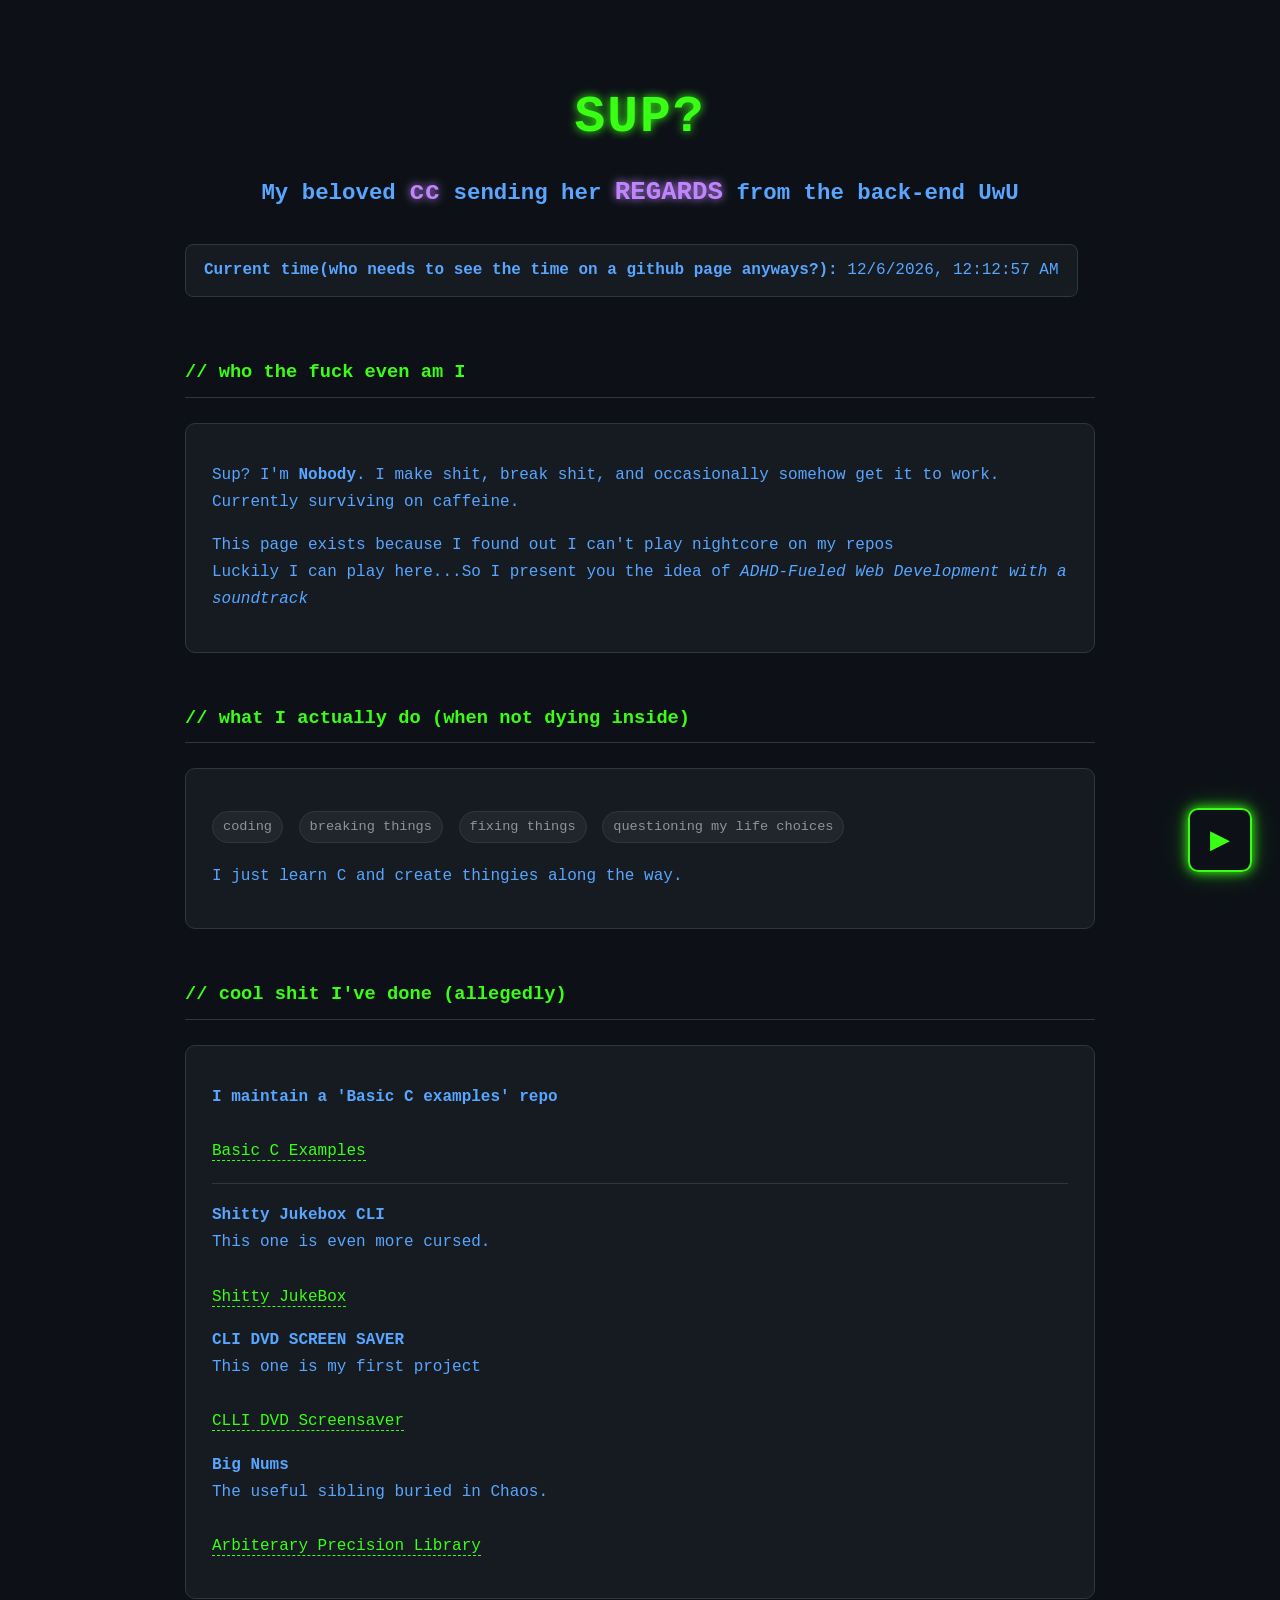
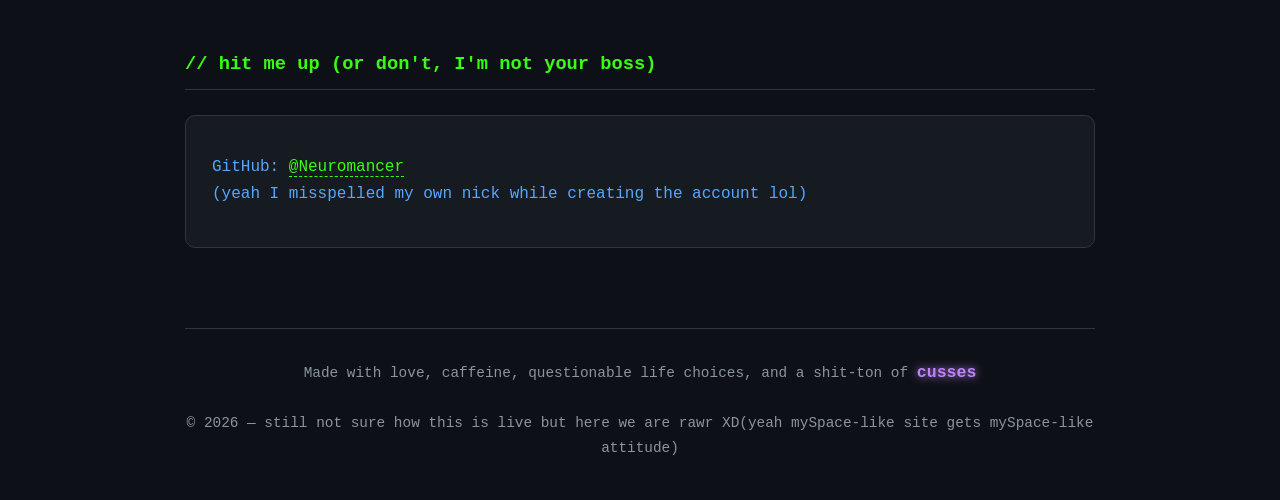
==== index.html @ 08f29bf4 "Mwa" ====
<!DOCTYPE html>
<html lang="en">
<head>
    <meta charset="UTF-8">
    <meta name="viewport" content="width=device-width, initial-scale=1.0">
    <title>Neuro's Digital Dumpster Fire</title>
    <link rel="stylesheet" href="style.css">
    <link rel="icon" href="src/icon.ico">
</head>
<body>

    <h1 class="glow">SUP?</h1>
    <h2>
        My beloved <span class="sheLovesPurple">cc</span> sending her 
        <span class="sheLovesPurple">REGARDS</span> from the back-end UwU
    </h2>

    <div class="time-box">
        <strong>Current time(who needs to see the time on a github page anyways?):</strong> 
        <span id="server-time">Dunno lulz.</span>
    </div>


    <h3>// who the fuck even am I</h3>
    <div class="card">
        <p>
            Sup? I'm <strong>Nobody</strong>. I make shit, break shit, 
            and occasionally somehow get it to work. Currently surviving on 
            caffeine.
        </p>
        <p>
            This page exists because I found out I can't play nightcore on my repos<br> 
            Luckily I can play here...So I present you the idea of <i class="glow">ADHD-Fueled Web Development with a soundtrack</i>
        </p>
    </div>


    <h3>// what I actually do (when not dying inside)</h3>
    <div class="card">
        <p>
            <span class="tag">coding</span>
            <span class="tag">breaking things</span>
            <span class="tag">fixing things</span>
            <span class="tag">questioning my life choices</span>
        </p>
        <p>
                I just learn C and create thingies along the way.
        </p>
    </div>


    <h3>// cool shit I've done (allegedly)</h3>
    <div class="card">
        <p>
            <strong>I maintain a 'Basic C examples' repo  </strong><br>

            <br>
            <a href="src/basicCRepo.html">Basic C Examples</a>
        </p>
        <hr style="border: none; border-top: 1px solid #30363d; margin: 18px 0;">
        <p>
            <strong>Shitty Jukebox CLI</strong><br>
            This one is even more cursed.<br><br>
            <a href="src/shittyJukebox.html">Shitty JukeBox</a>
        </p>
        
        <p>
            <strong>CLI DVD SCREEN SAVER</strong><br>
            This one is my first project<br><br>
            <a href="src/screensaver.html">CLLI DVD Screensaver</a>
        </p>

        <p>
            <strong>Big Nums</strong><br>
            The useful sibling buried in Chaos.<br><br>
            <a href="src/bigNums.html">Arbiterary Precision Library</a>
        </p>
    </div>


    <h3>// hit me up (or don't, I'm not your boss)</h3>
    <div class="card">
        <p>
            GitHub: <a href="https://github.com/neurmancer">@Neuromancer</a><br>
            (yeah I misspelled my own nick while creating the account lol)
        </p>
    </div>

    <div class="footer">
        Made with love, caffeine, questionable life choices, 
        and a shit-ton of <span class="sheLovesPurple">cusses</span><br>
        <br>
        © 2026 — still not sure how this is live but here we are rawr XD(yeah mySpace-like site gets mySpace-like attitude)
    </div>

    <script>
        function updateTime() {
            const now = new Date();
            document.getElementById('server-time').textContent = now.toLocaleString();
        }
        updateTime();
        setInterval(updateTime, 1000);
    </script>


<button class="music-btn" id="musicBtn" title="Play / Pause">▶</button>

<div id="yt-player" style="display:none;"></div>

<script>
    const btn = document.getElementById('musicBtn');
    let player = null;
    let isPlaying = false;

    const VIDEO_ID = "8QG7CEuUqMc";

    btn.addEventListener('click', () => {
        if (!player) {
            const iframe = document.createElement('iframe');
            iframe.width = "0";
            iframe.height = "0";
            iframe.src = `https://www.youtube.com/embed/${VIDEO_ID}?autoplay=1&controls=0&showinfo=0&rel=0&modestbranding=1&loop=1&playlist=${VIDEO_ID}&enablejsapi=1`;
            iframe.allow = "autoplay; encrypted-media";
            iframe.style.display = "none";
            document.getElementById('yt-player').appendChild(iframe);
            player = iframe;
            isPlaying = true;
            btn.textContent = "❚❚";
            btn.classList.add('playing');
        } else {
            if (isPlaying) {
                player.src = player.src.replace('autoplay=1', 'autoplay=0');
                btn.textContent = "▶";
                btn.classList.remove('playing');
                isPlaying = false;
            } else {
                player.src = player.src.replace('autoplay=0', 'autoplay=1');
                btn.textContent = "❚❚";
                btn.classList.add('playing');
                isPlaying = true;
            }
        }
    });
</script>

</body>
</html>
---- style.css ----
/*  Sup?...Now on the web...yeah...you can't escape from me*/

* {
    box-sizing: border-box;
}

body { 
    font-family: 'Courier New', Courier, monospace; 
    background: #0d1117; 
    color: #58a6ff; 
    padding: 40px 20px; 
    line-height: 1.7; 
    max-width: 950px;
    margin: 0 auto;
    min-height: 100vh;
}

h1 { 
    color: #39ff14; 
    text-shadow: 0 0 10px #39ff14; 
    font-size: 3.2em;
    text-align: center;
    margin-bottom: 10px;
    letter-spacing: 2px;
}

h2 { 
    color: #58a6ff; 
    text-align: center;
    font-size: 1.4em;
    margin-top: 0;
}

h3 {
    color: #39ff14;
    border-bottom: 1px solid #30363d;
    padding-bottom: 8px;
    margin-top: 50px;
}

h4 {
    color: #c084fc;
    margin-top: 28px;
    margin-bottom: 10px;
    font-size: 1.1em;
}

p {
    margin: 16px 0;
}

a {
    color: #39ff14;
    text-decoration: none;
    border-bottom: 1px dashed #39ff14;
    transition: all 0.2s;
}

a:hover {
    color: #fff;
    text-shadow: 0 0 8px #39ff14;
    border-bottom: 1px solid #39ff14;
}

.sheLovesPurple { 
    color: #c084fc; 
    font-weight: bold; 
    font-size: 1.15em;
    text-shadow: 0 0 8px #c084fc;
}

.glow {
    animation: glow 2s ease-in-out infinite alternate;
}

@keyframes glow {
    from { text-shadow: 0 0 10px #39ff14; }
    to { text-shadow: 0 0 20px #39ff14, 0 0 30px #39ff14; }
}

.card {
    background: #161b22;
    border: 1px solid #30363d;
    border-radius: 10px;
    padding: 22px 26px;
    margin: 25px 0;
}

.card:hover {
    border-color: #39ff14;
    box-shadow: 0 0 15px rgba(57, 255, 20, 0.15);
}

.tag {
    display: inline-block;
    background: #21262d;
    color: #8b949e;
    padding: 3px 10px;
    border-radius: 20px;
    font-size: 0.85em;
    margin: 4px 6px 4px 0;
    border: 1px solid #30363d;
}

.tag.hot {
    color: #ff7b72;
    border-color: #ff7b72;
    background: #2d1b1b;
}

.tag.purple {
    color: #c084fc;
    border-color: #c084fc;
    background: #1f1a2e;
}

.footer {
    margin-top: 80px;
    text-align: center;
    font-size: 0.9em;
    color: #8b949e;
    border-top: 1px solid #30363d;
    padding-top: 30px;
}

.time-box {
    background: #161b22;
    border: 1px solid #30363d;
    padding: 12px 18px;
    border-radius: 8px;
    display: inline-block;
    margin: 10px 0;
}

.back-link {
    display: inline-block;
    margin-bottom: 25px;
    font-size: 0.95em;
}

.warning-box {
    background: #2d1b1b;
    border: 1px solid #ff7b72;
    border-radius: 8px;
    padding: 16px 20px;
    margin: 20px 0;
    color: #ff7b72;
}

.list-item {
    margin: 8px 0 8px 18px;
    position: relative;
}

.list-item::before {
    content: "→";
    position: absolute;
    left: -18px;
    color: #39ff14;
}

ul {
    list-style: none;
    padding-left: 0;
    margin: 12px 0;
}

li {
    margin: 7px 0;
    padding-left: 18px;
    position: relative;
}

li::before {
    content: "•";
    position: absolute;
    left: 0;
    color: #39ff14;
}

.section-divider {
    border: none;
    border-top: 1px solid #30363d;
    margin: 18px 0;
}

.codeish {
    background: #0d1117;
    border: 1px solid #30363d;
    border-radius: 6px;
    padding: 12px 16px;
    font-family: 'Courier New', monospace;
    font-size: 0.9em;
    overflow-x: auto;
    color: #8b949e;
    margin: 12px 0;
}

.repo-link {
    display: inline-block;
    margin-top: 8px;
    font-size: 0.95em;
}


@media (max-width: 600px) {
    h1 { font-size: 2.2em; }
    body { padding: 25px 15px; }
    .card { padding: 18px 16px; }
}



.music-btn {
    position: fixed;
    bottom: 28px;
    right: 28px;
    width: 64px;
    height: 64px;
    border: 2px solid #39ff14;
    border-radius: 10px;
    background: transparent;
    color: #39ff14;
    font-size: 1.6em;
    font-family: 'Courier New', Courier, monospace;
    cursor: pointer;
    z-index: 9999;
    display: flex;
    align-items: center;
    justify-content: center;
    box-shadow: 
        0 0 12px #39ff14,
        0 0 24px rgba(57, 255, 20, 0.35);
    transition: all 0.25s ease;
    user-select: none;
}

.music-btn:hover {
    box-shadow: 
        0 0 20px #39ff14,
        0 0 40px rgba(57, 255, 20, 0.55),
        0 0 60px rgba(57, 255, 20, 0.25);
    text-shadow: 0 0 10px #39ff14;
    transform: scale(1.08);
}

.music-btn.playing {
    background: rgba(57, 255, 20, 0.08);
    box-shadow: 
        0 0 18px #39ff14,
        0 0 35px rgba(57, 255, 20, 0.5);
}
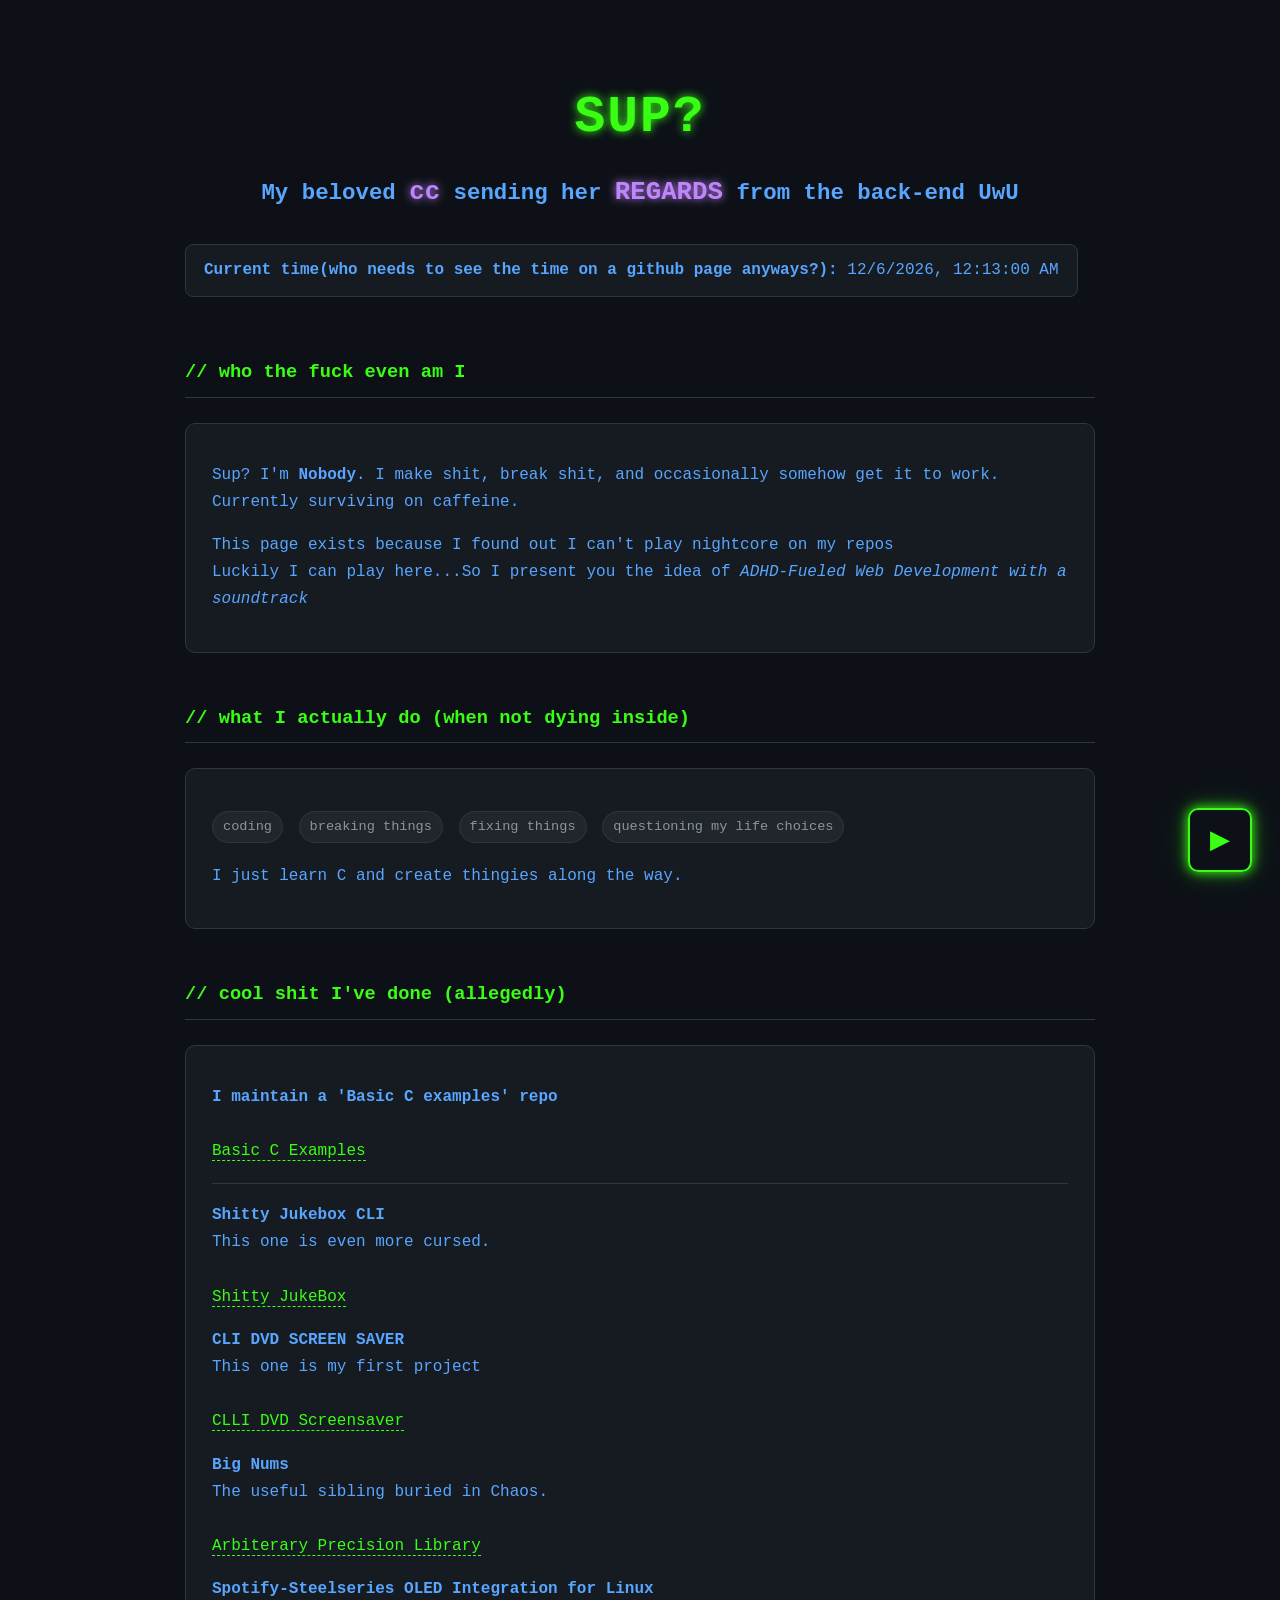
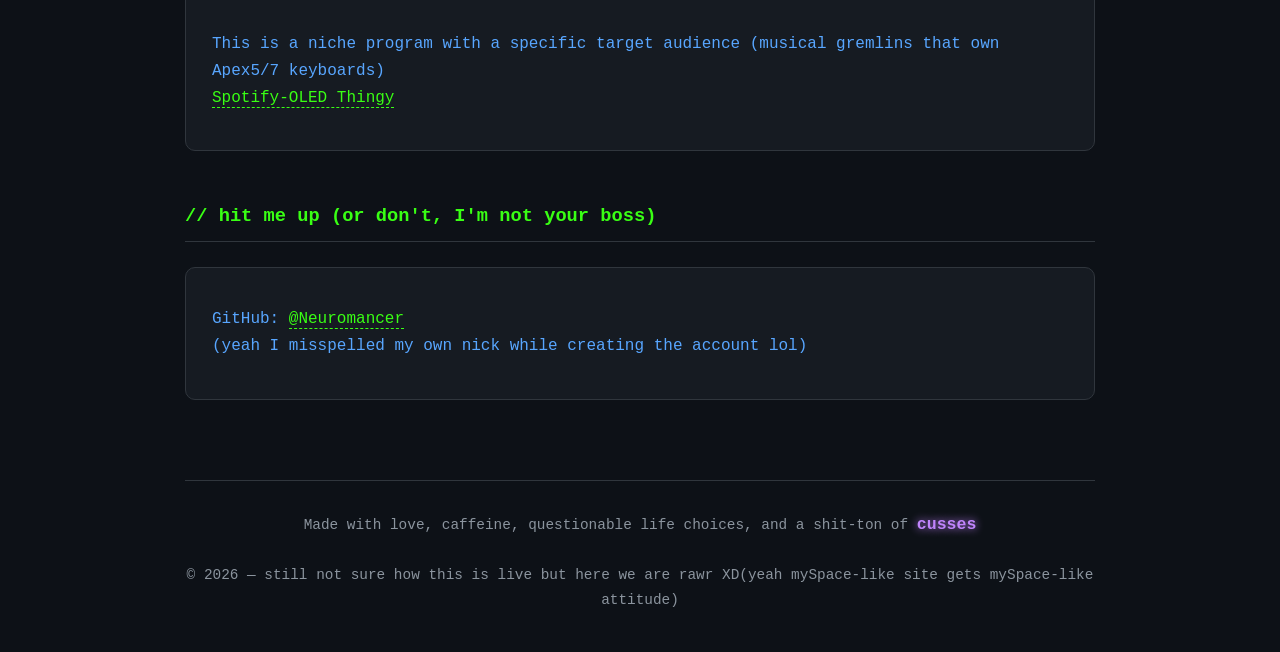
==== commit 508d9670: "Webpage update" ====
--- a/index.html
+++ b/index.html
@@ -75,6 +75,13 @@
             The useful sibling buried in Chaos.<br><br>
             <a href="src/bigNums.html">Arbiterary Precision Library</a>
         </p>
+
+        <p>
+            <strong>Spotify-Steelseries OLED Integration for Linux</strong><br>
+            <br>This is a niche program with a specific target audience (musical gremlins that own Apex5/7 keyboards)<br>
+            <a href="src/oled.html">Spotify-OLED Thingy</a>
+        </p>
+
     </div>
 
 
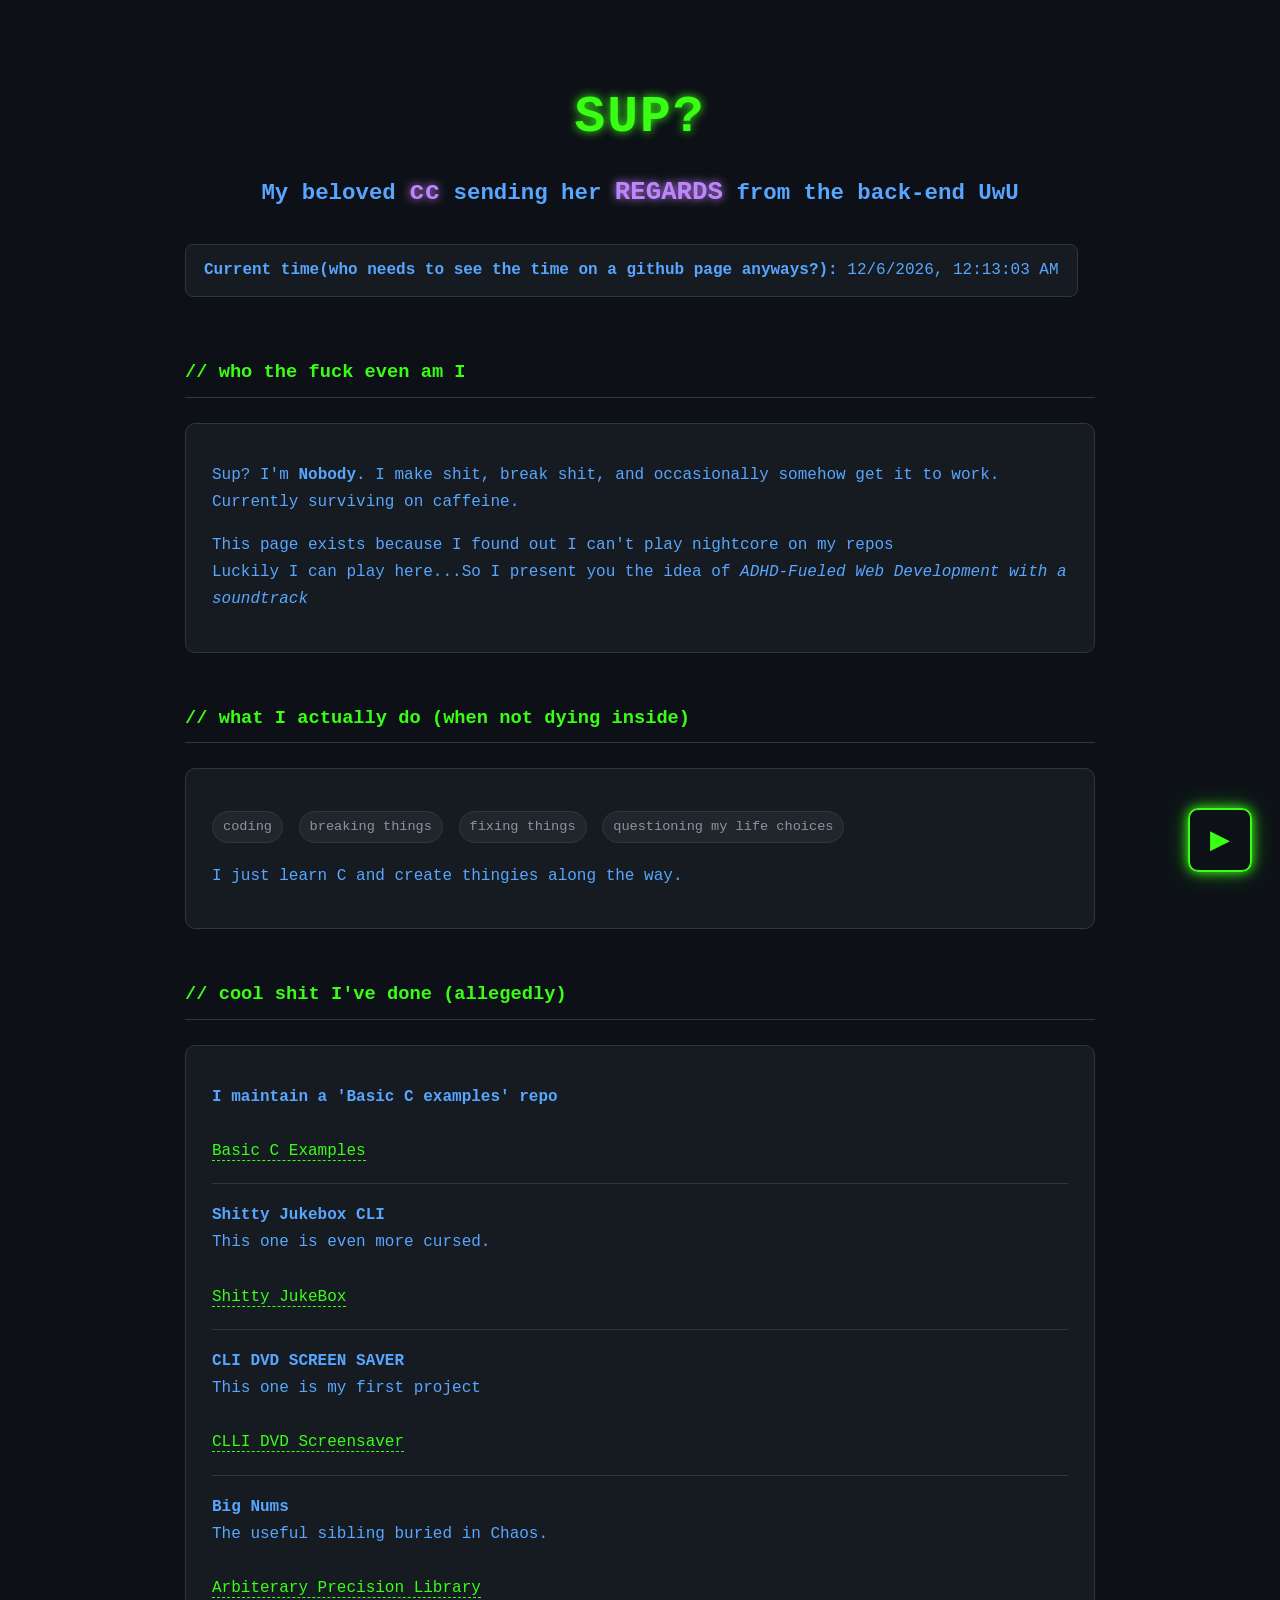
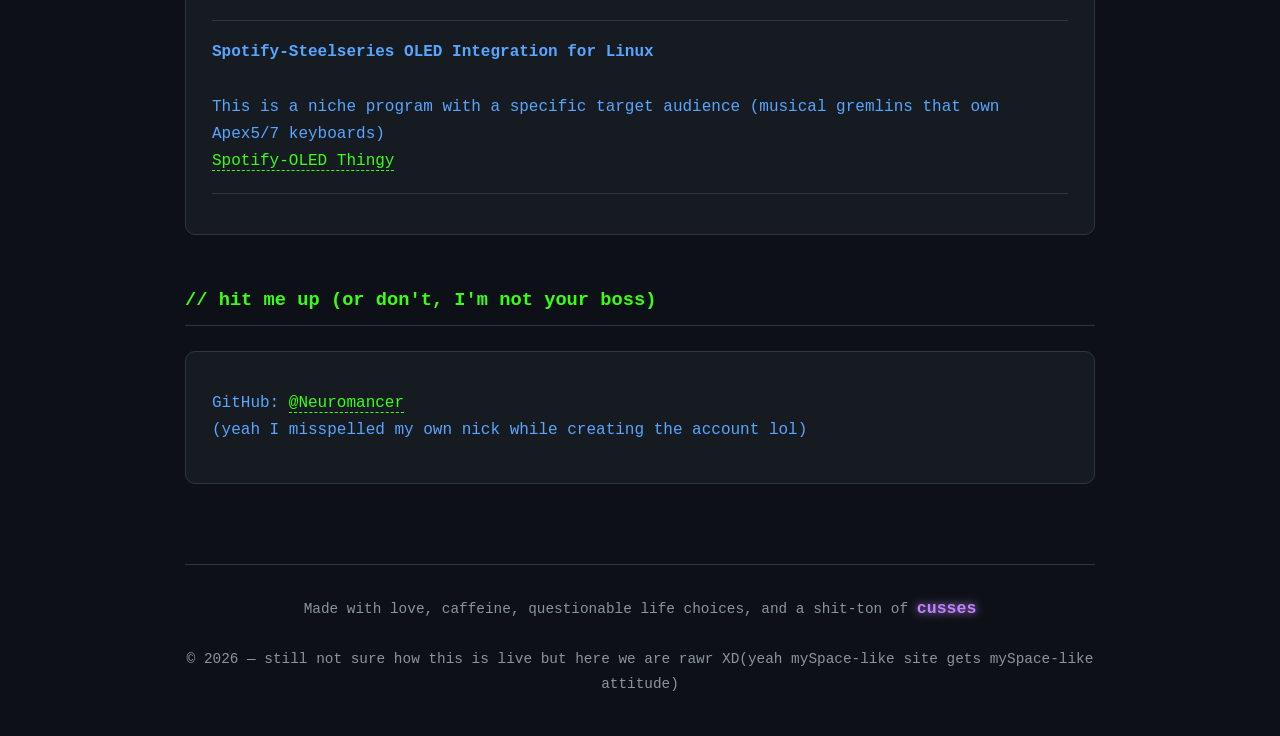
==== commit 49c46d2c: "Webpage update(yeah tonight will pass like that)" ====
--- a/index.html
+++ b/index.html
@@ -63,25 +63,26 @@
             This one is even more cursed.<br><br>
             <a href="src/shittyJukebox.html">Shitty JukeBox</a>
         </p>
-        
+        <hr style="border: none; border-top: 1px solid #30363d; margin: 18px 0;">
         <p>
             <strong>CLI DVD SCREEN SAVER</strong><br>
             This one is my first project<br><br>
             <a href="src/screensaver.html">CLLI DVD Screensaver</a>
         </p>
-
+        <hr style="border: none; border-top: 1px solid #30363d; margin: 18px 0;">
         <p>
             <strong>Big Nums</strong><br>
             The useful sibling buried in Chaos.<br><br>
             <a href="src/bigNums.html">Arbiterary Precision Library</a>
         </p>
-
+        <hr style="border: none; border-top: 1px solid #30363d; margin: 18px 0;">
         <p>
             <strong>Spotify-Steelseries OLED Integration for Linux</strong><br>
             <br>This is a niche program with a specific target audience (musical gremlins that own Apex5/7 keyboards)<br>
             <a href="src/oled.html">Spotify-OLED Thingy</a>
         </p>
-
+        <hr style="border: none; border-top: 1px solid #30363d; margin: 18px 0;">
+        
     </div>
 
 
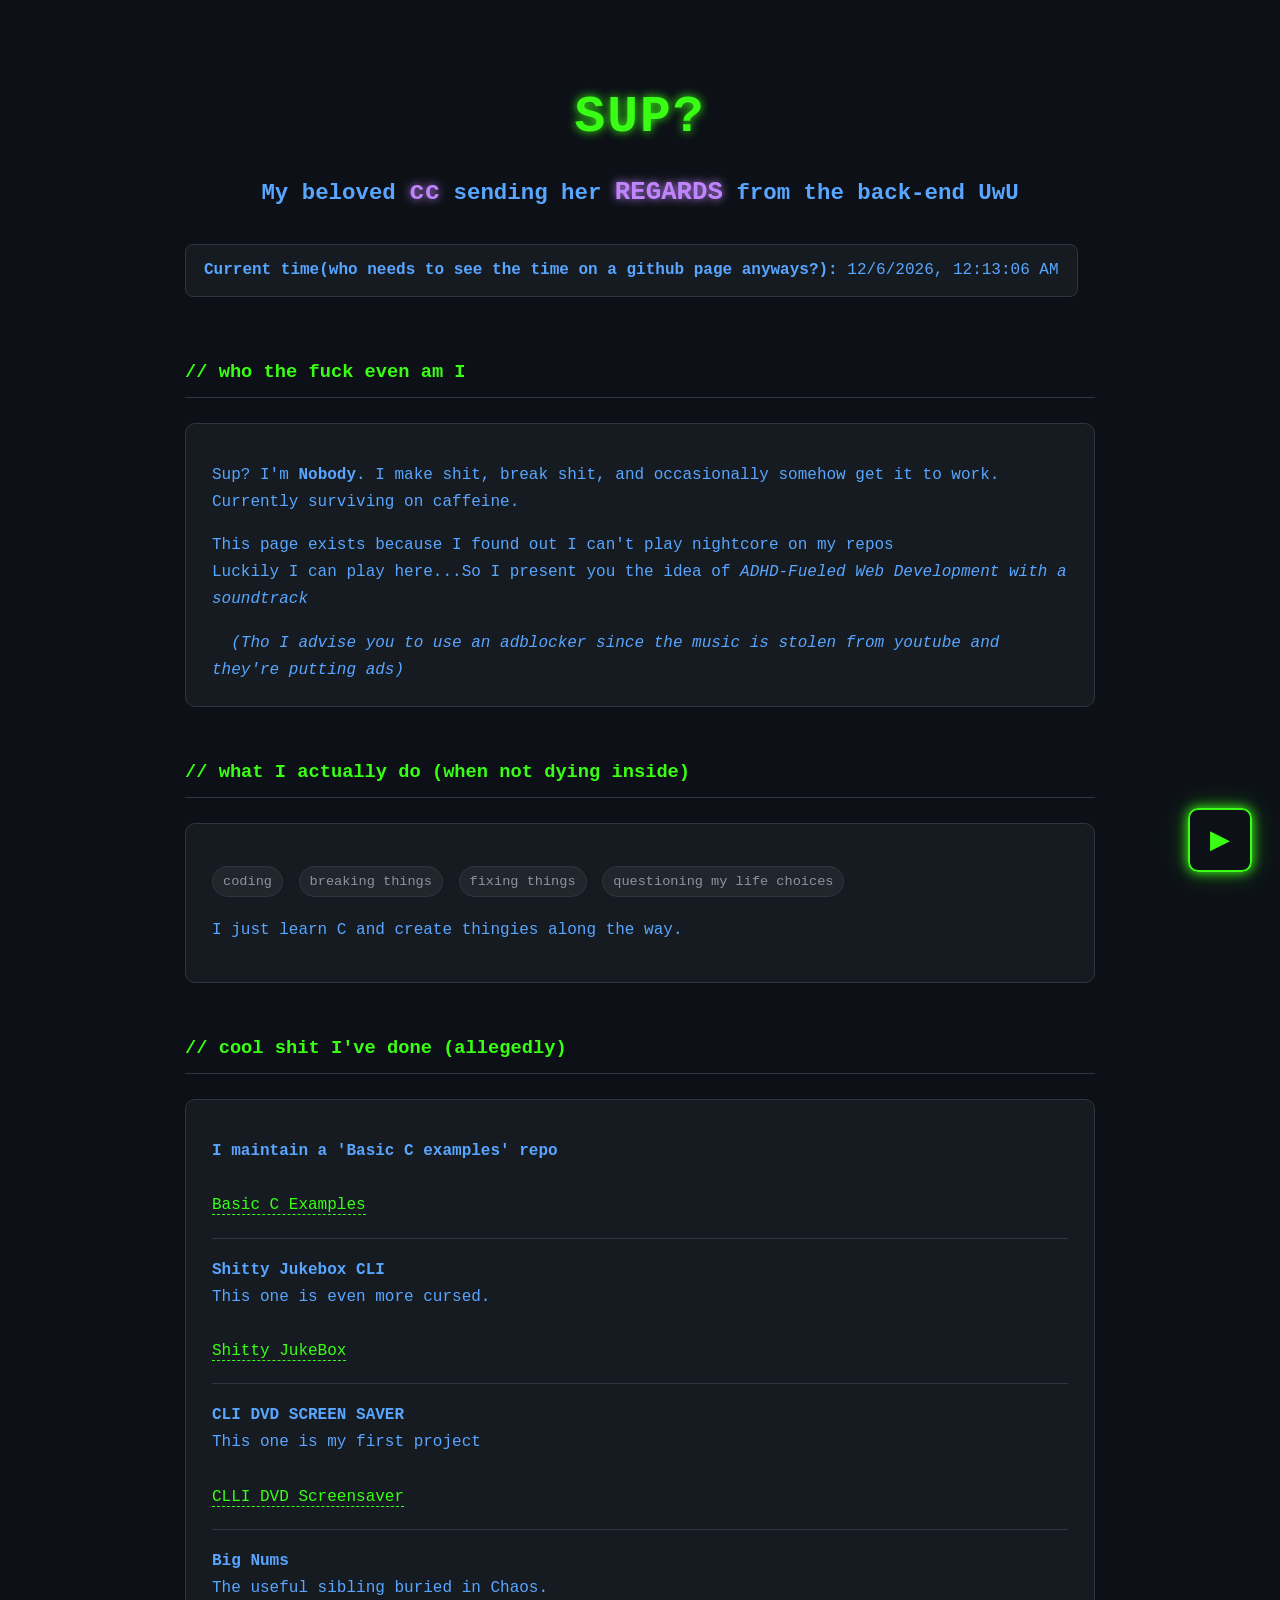
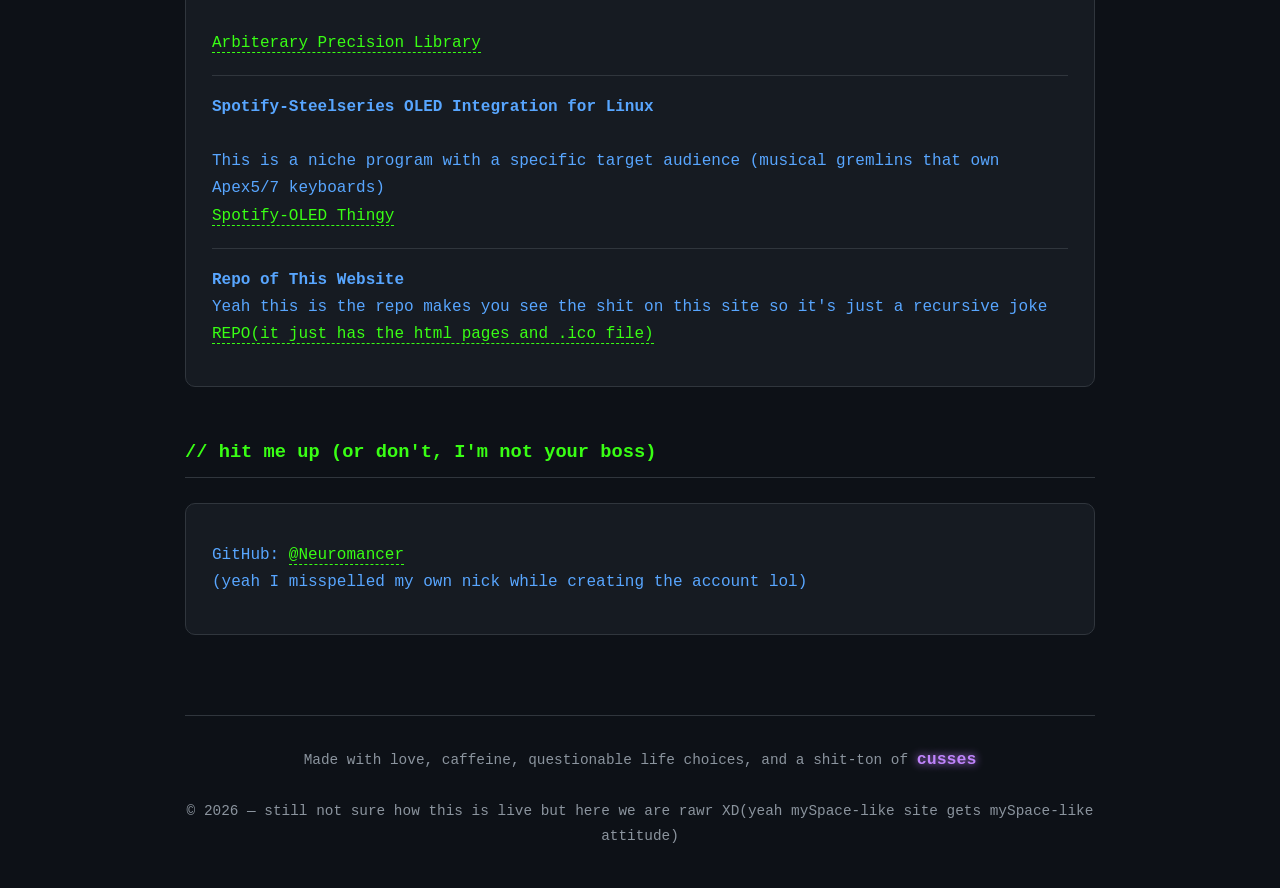
==== commit 3b330b08: "One day I was walkin' by With a Walkman on, when I caught a guy Gave me an awkward eye ('Chu lookin'" ====
--- a/index.html
+++ b/index.html
@@ -32,6 +32,8 @@
             This page exists because I found out I can't play nightcore on my repos<br> 
             Luckily I can play here...So I present you the idea of <i class="glow">ADHD-Fueled Web Development with a soundtrack</i>
         </p>
+        &nbsp;
+        <i>(Tho I advise you to use an adblocker since the music is stolen from youtube and they're putting ads)</i>
     </div>
 
 
@@ -82,7 +84,12 @@
             <a href="src/oled.html">Spotify-OLED Thingy</a>
         </p>
         <hr style="border: none; border-top: 1px solid #30363d; margin: 18px 0;">
-        
+        <p>
+            <strong>Repo of This Website</strong>
+            <br>Yeah this is the repo makes you see the shit on this site so it's just a recursive joke
+            <a href="https://github.com/neurmancer/neurmancer.github.io">REPO(it just has the html pages and .ico file)</a>
+        </p>
+
     </div>
 
 
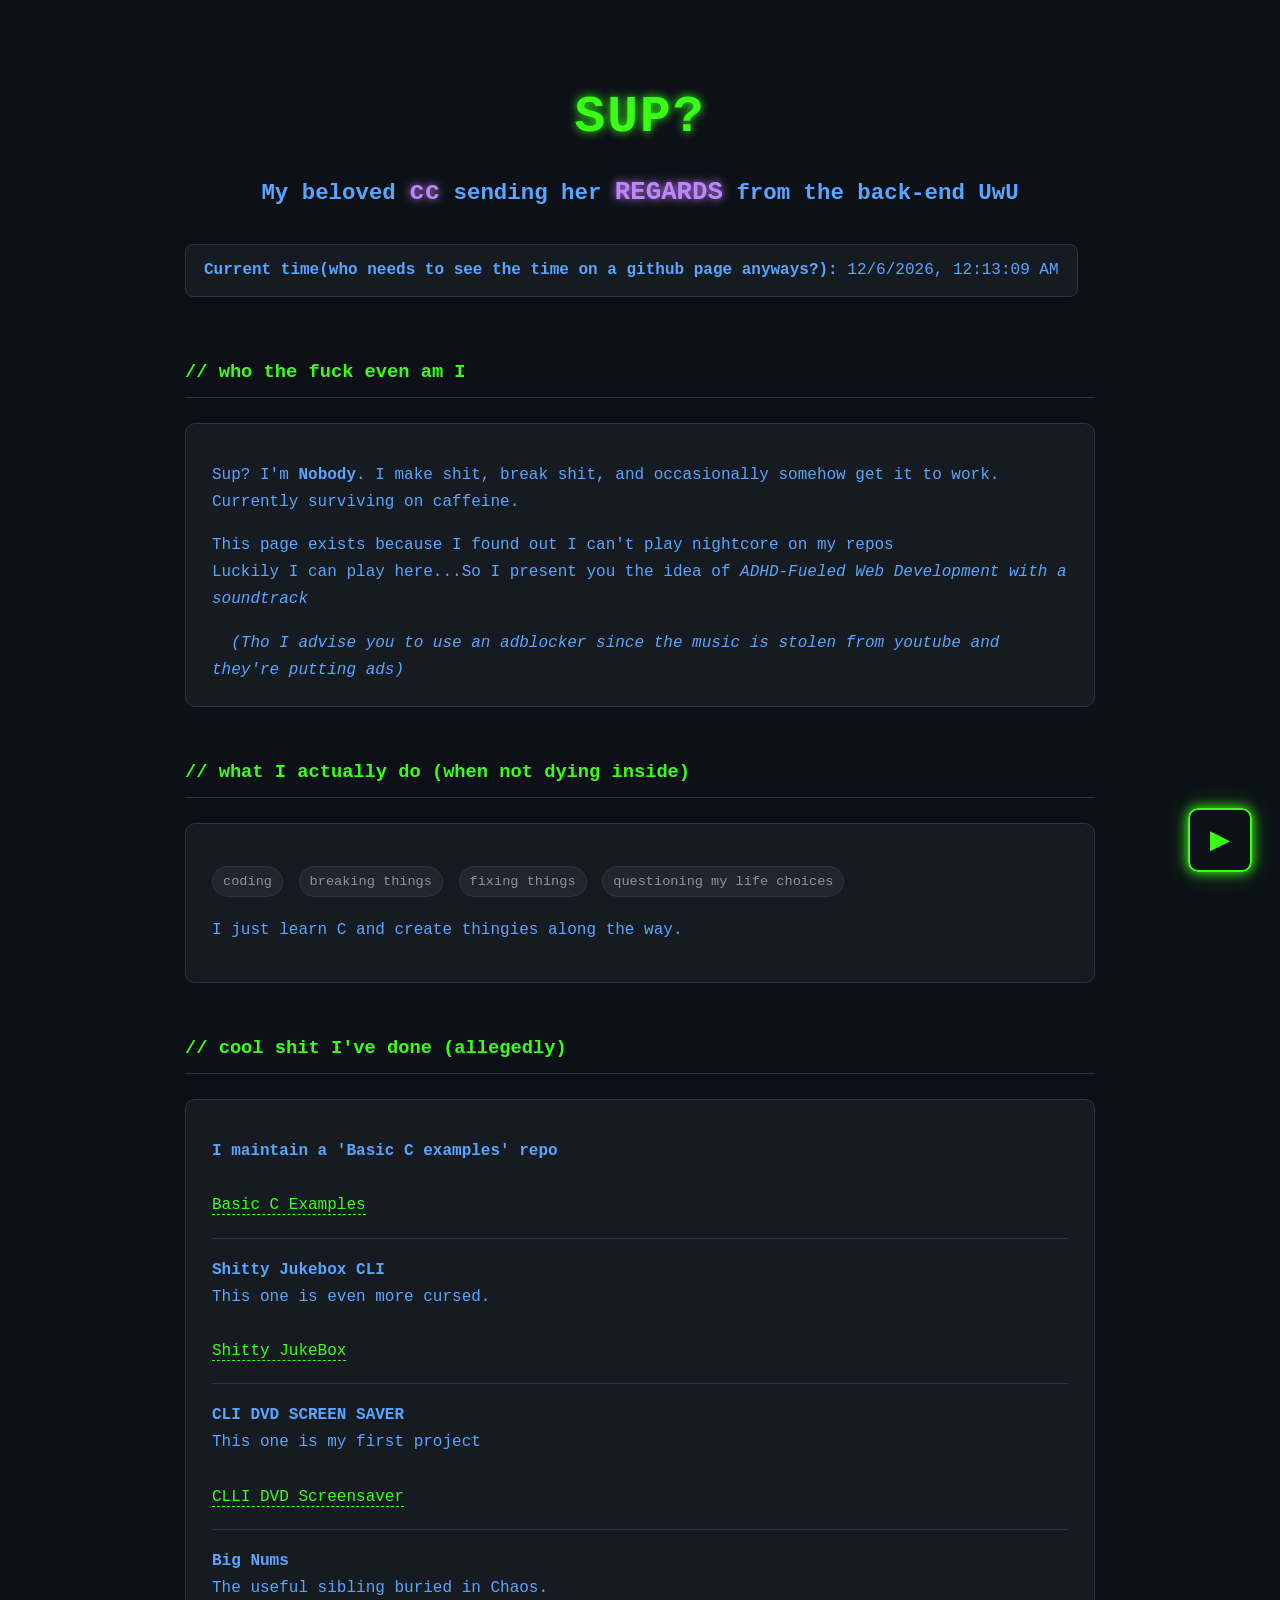
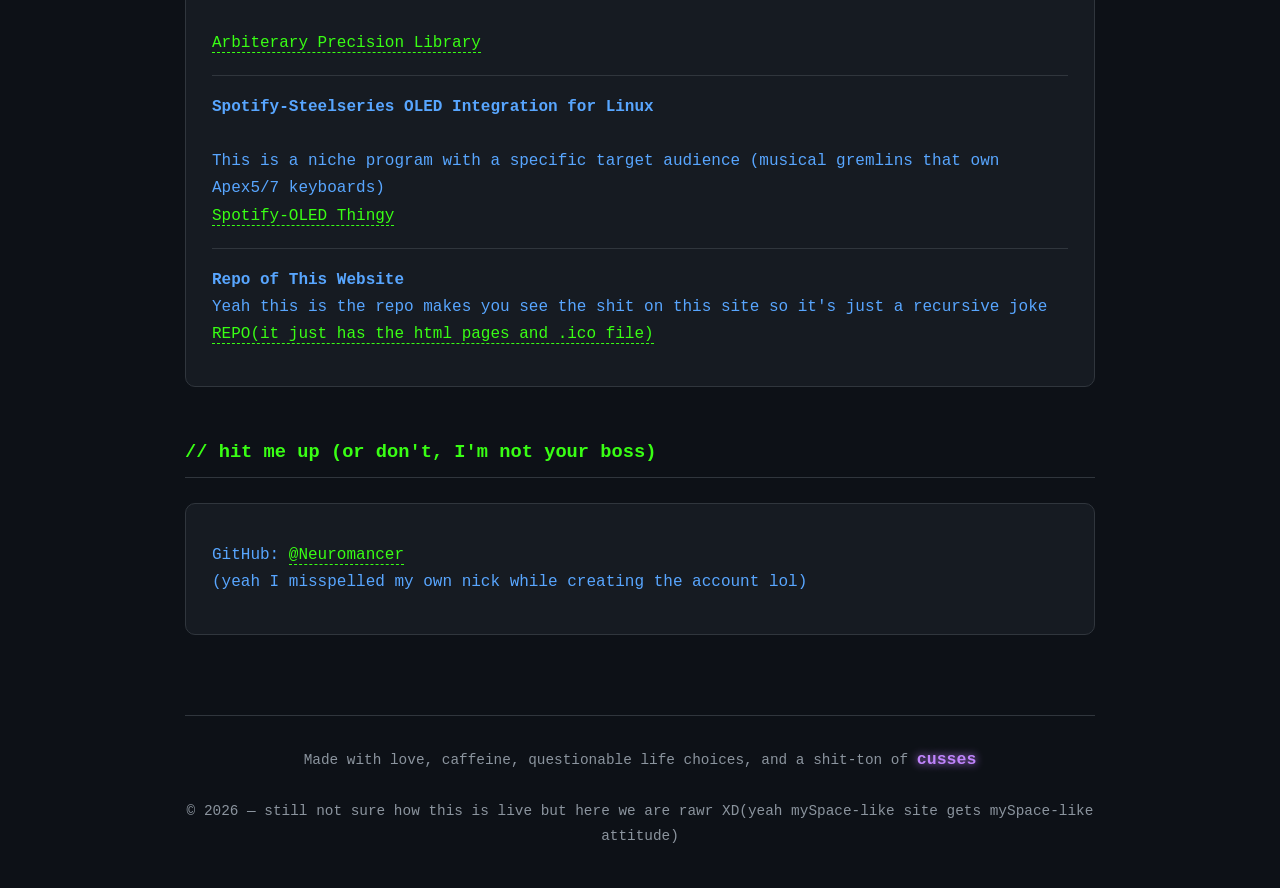
==== commit 873b6674: "Mwa <3" ====
--- a/index.html
+++ b/index.html
@@ -3,7 +3,7 @@
 <head>
     <meta charset="UTF-8">
     <meta name="viewport" content="width=device-width, initial-scale=1.0">
-    <title>Neuro's Digital Dumpster Fire</title>
+    <title>Neuroverse</title>
     <link rel="stylesheet" href="style.css">
     <link rel="icon" href="src/icon.ico">
 </head>
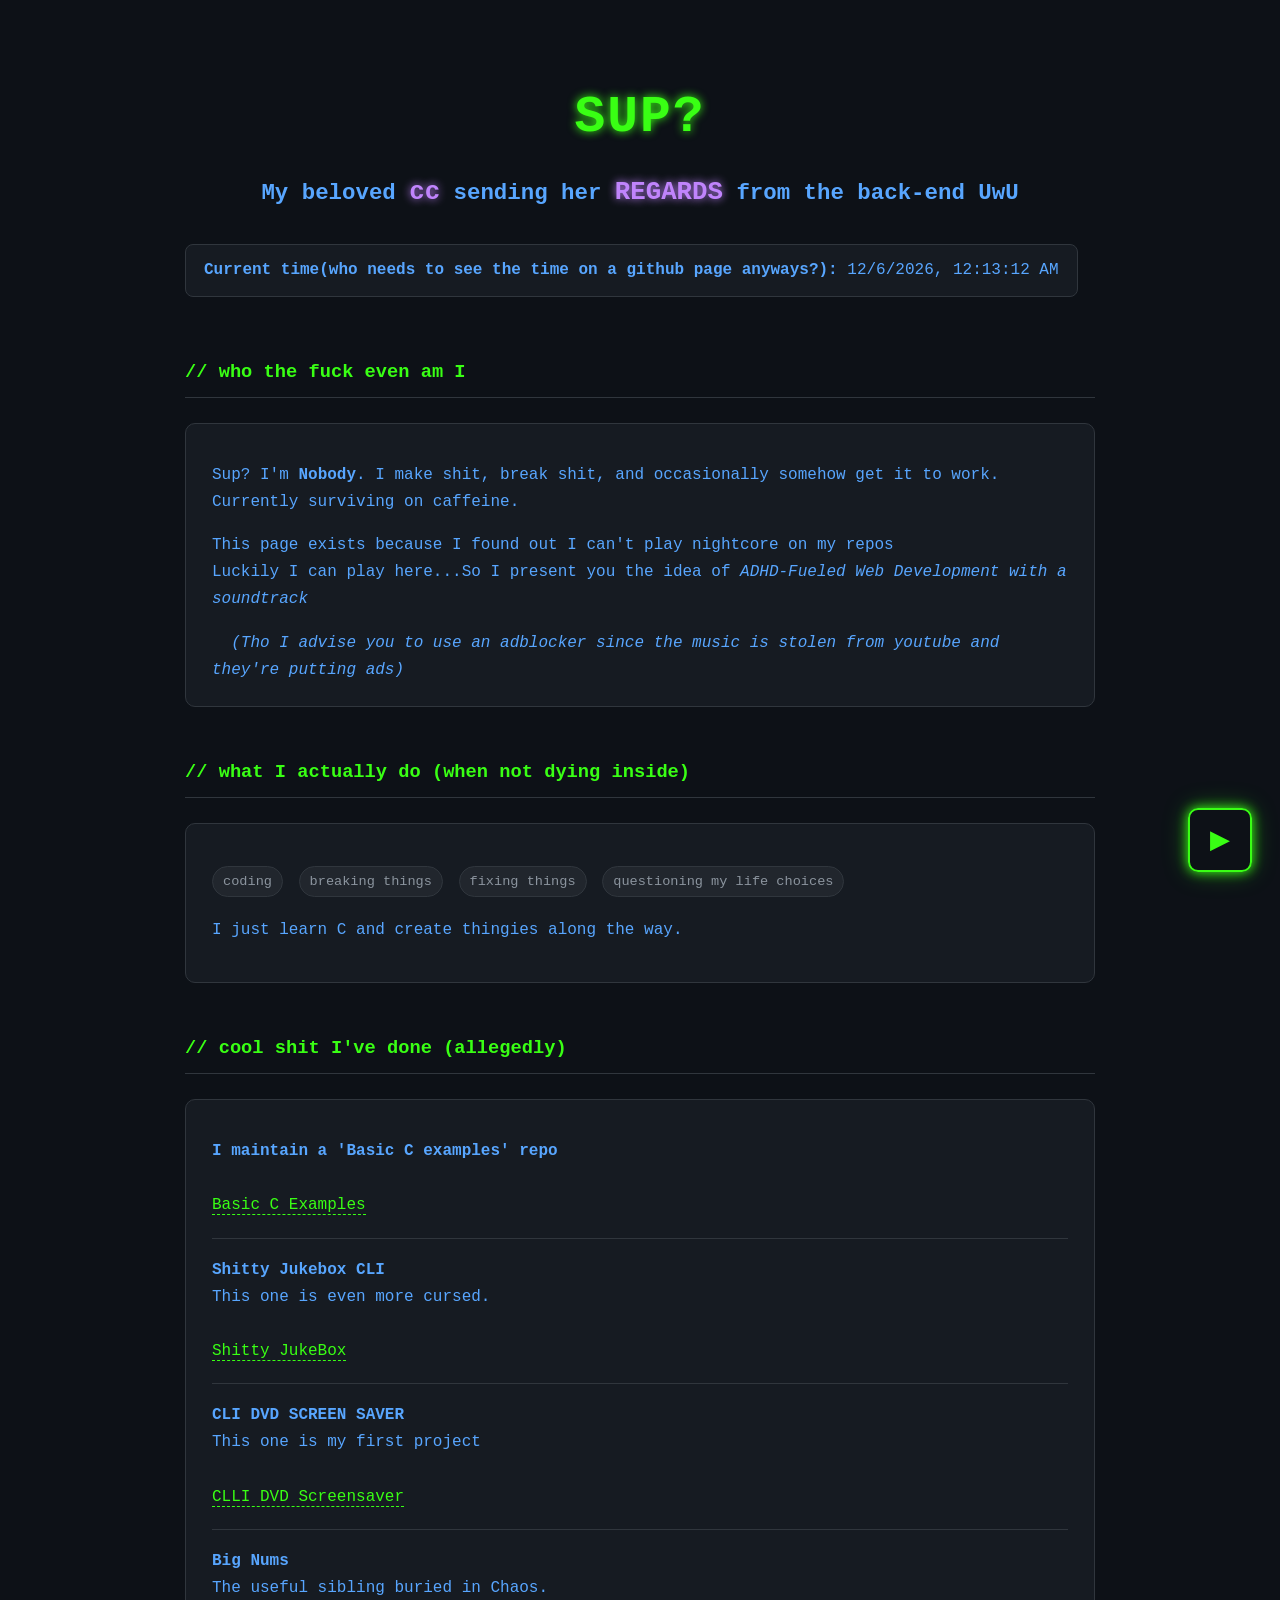
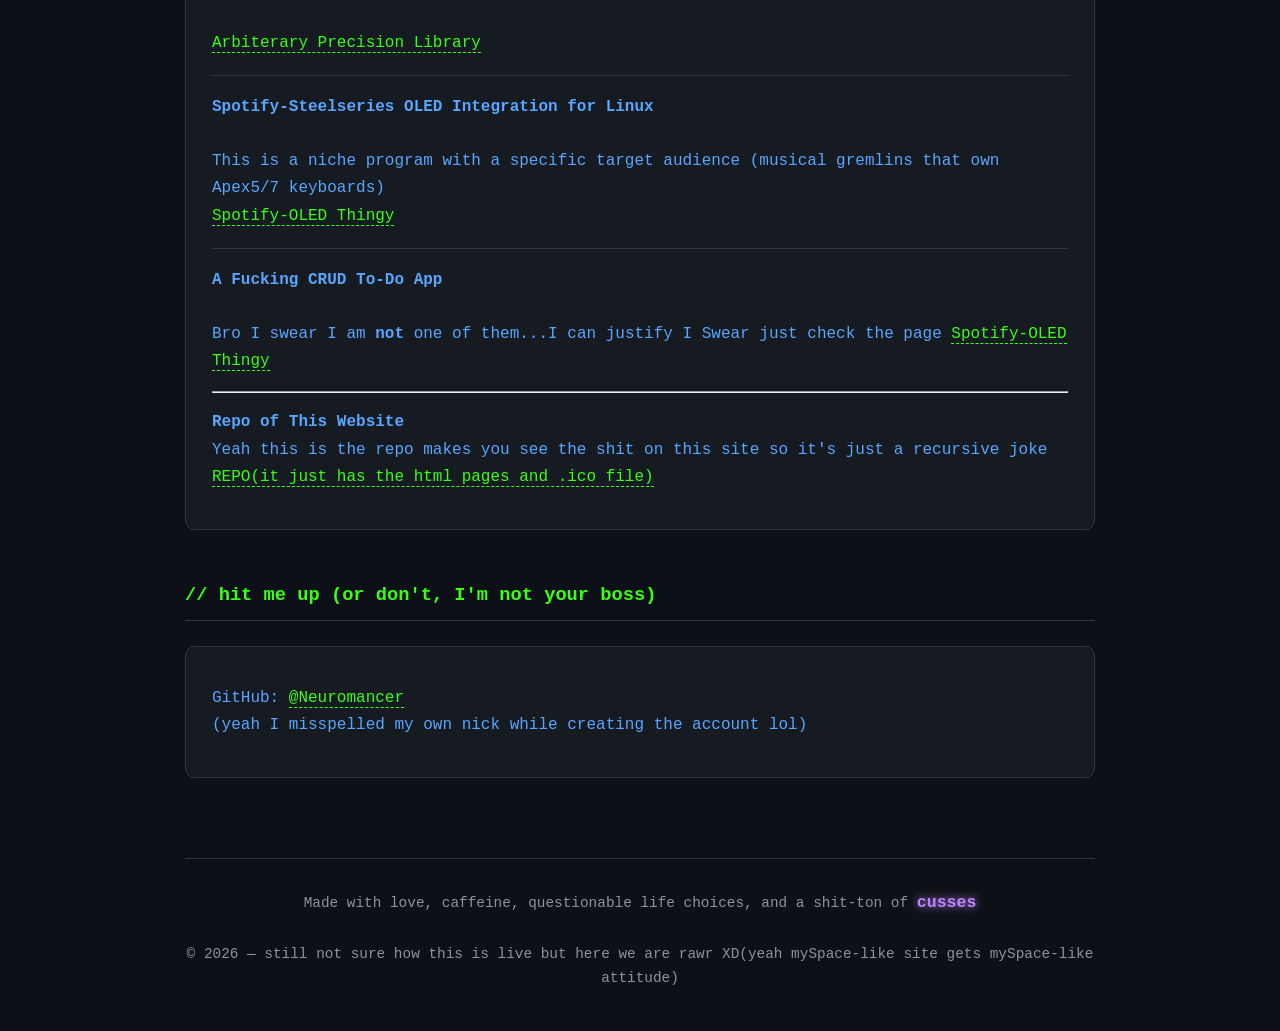
==== commit 673013a0: "I AIN'T CORPOOOO" ====
--- a/index.html
+++ b/index.html
@@ -85,6 +85,13 @@
         </p>
         <hr style="border: none; border-top: 1px solid #30363d; margin: 18px 0;">
         <p>
+            <strong>A Fucking CRUD To-Do App</strong><br>
+            <br>Bro I swear I am <b>not</b> one of them...I can justify I Swear just check the page
+            <a href="src/todo.html">Spotify-OLED Thingy</a>
+        </p>
+
+        <hr>
+        <p>
             <strong>Repo of This Website</strong>
             <br>Yeah this is the repo makes you see the shit on this site so it's just a recursive joke
             <a href="https://github.com/neurmancer/neurmancer.github.io">REPO(it just has the html pages and .ico file)</a>
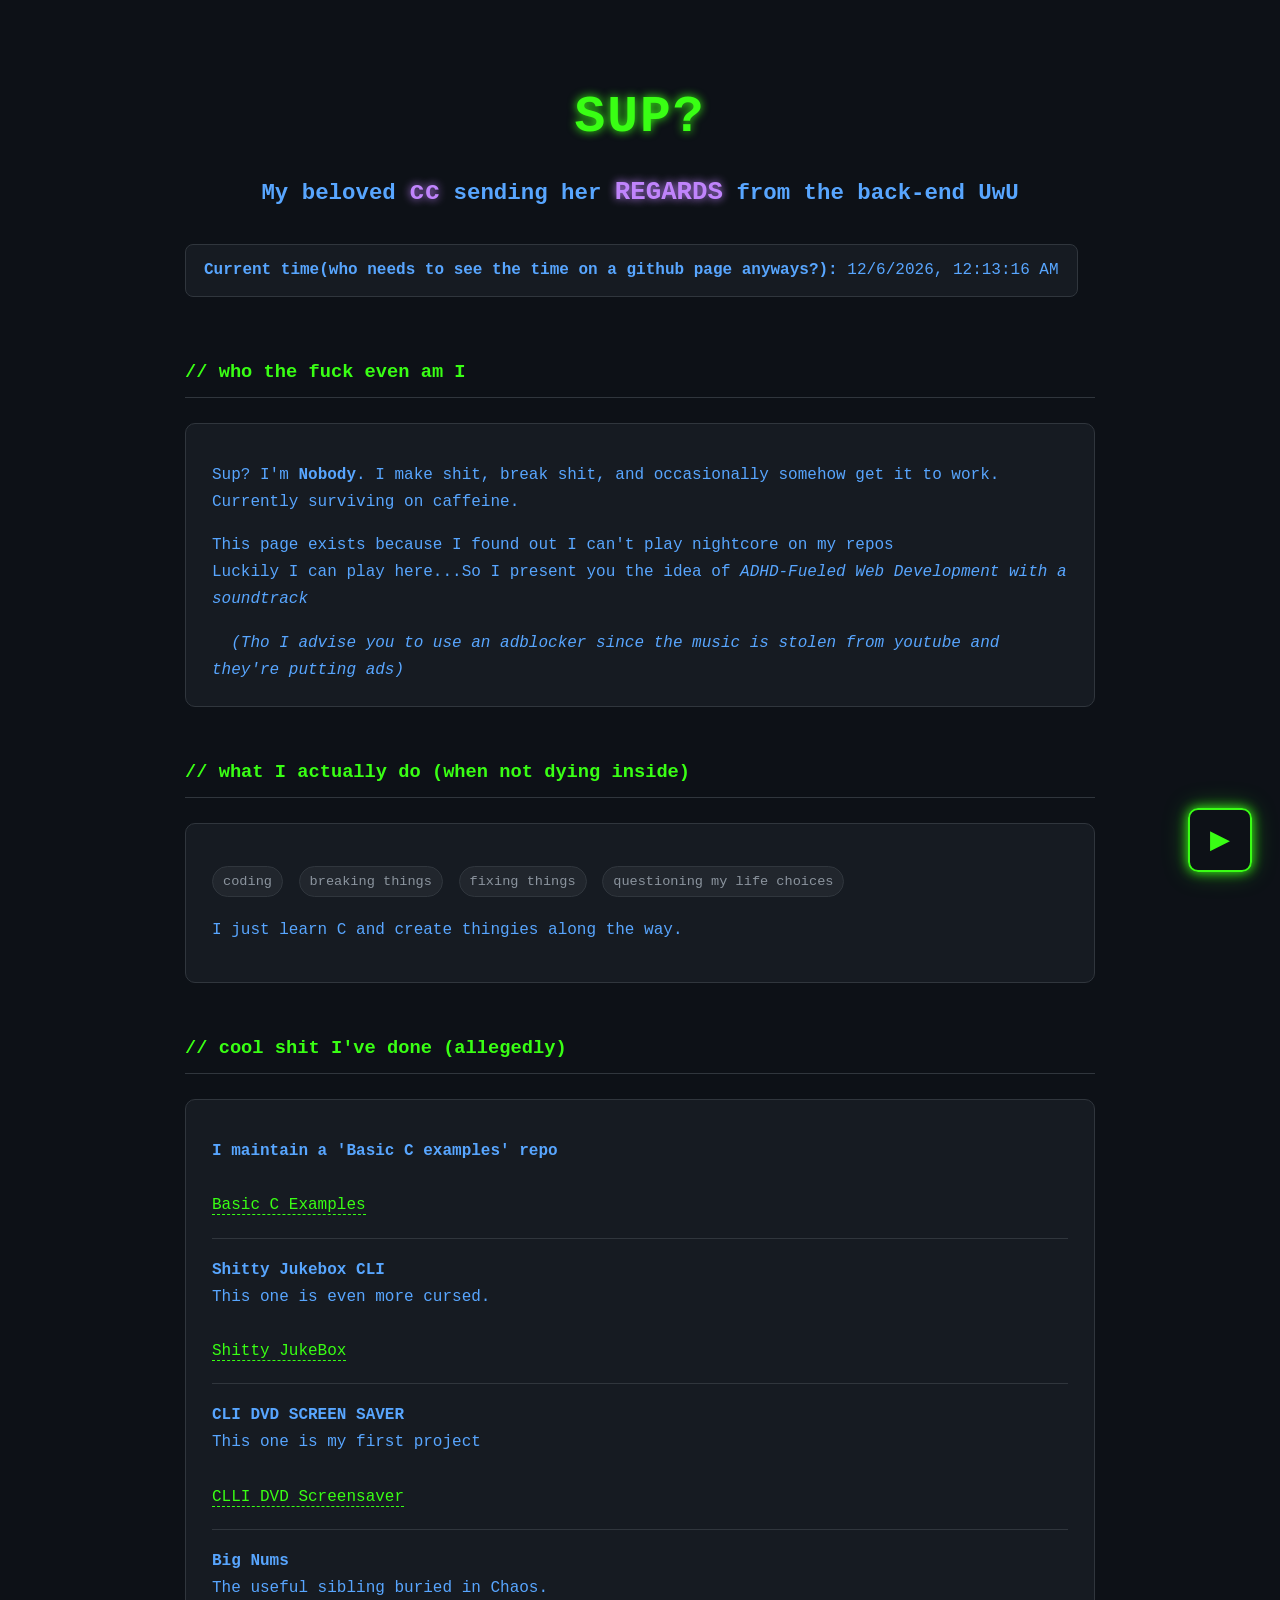
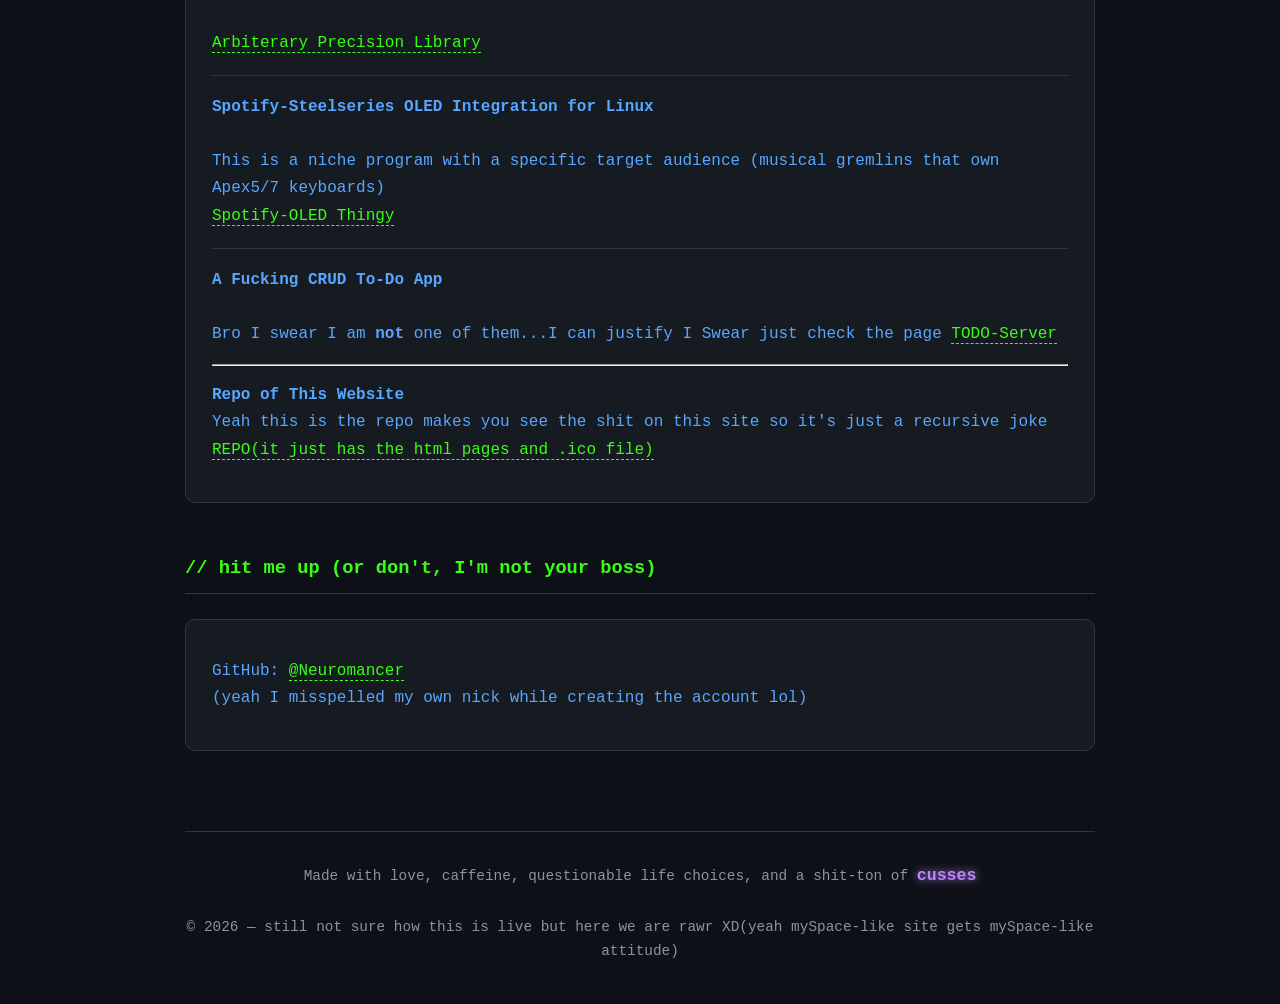
==== commit 25efe960: "I KISSED A BOY" ====
--- a/index.html
+++ b/index.html
@@ -87,7 +87,7 @@
         <p>
             <strong>A Fucking CRUD To-Do App</strong><br>
             <br>Bro I swear I am <b>not</b> one of them...I can justify I Swear just check the page
-            <a href="src/todo.html">Spotify-OLED Thingy</a>
+            <a href="src/todo.html">TODO-Server</a>
         </p>
 
         <hr>
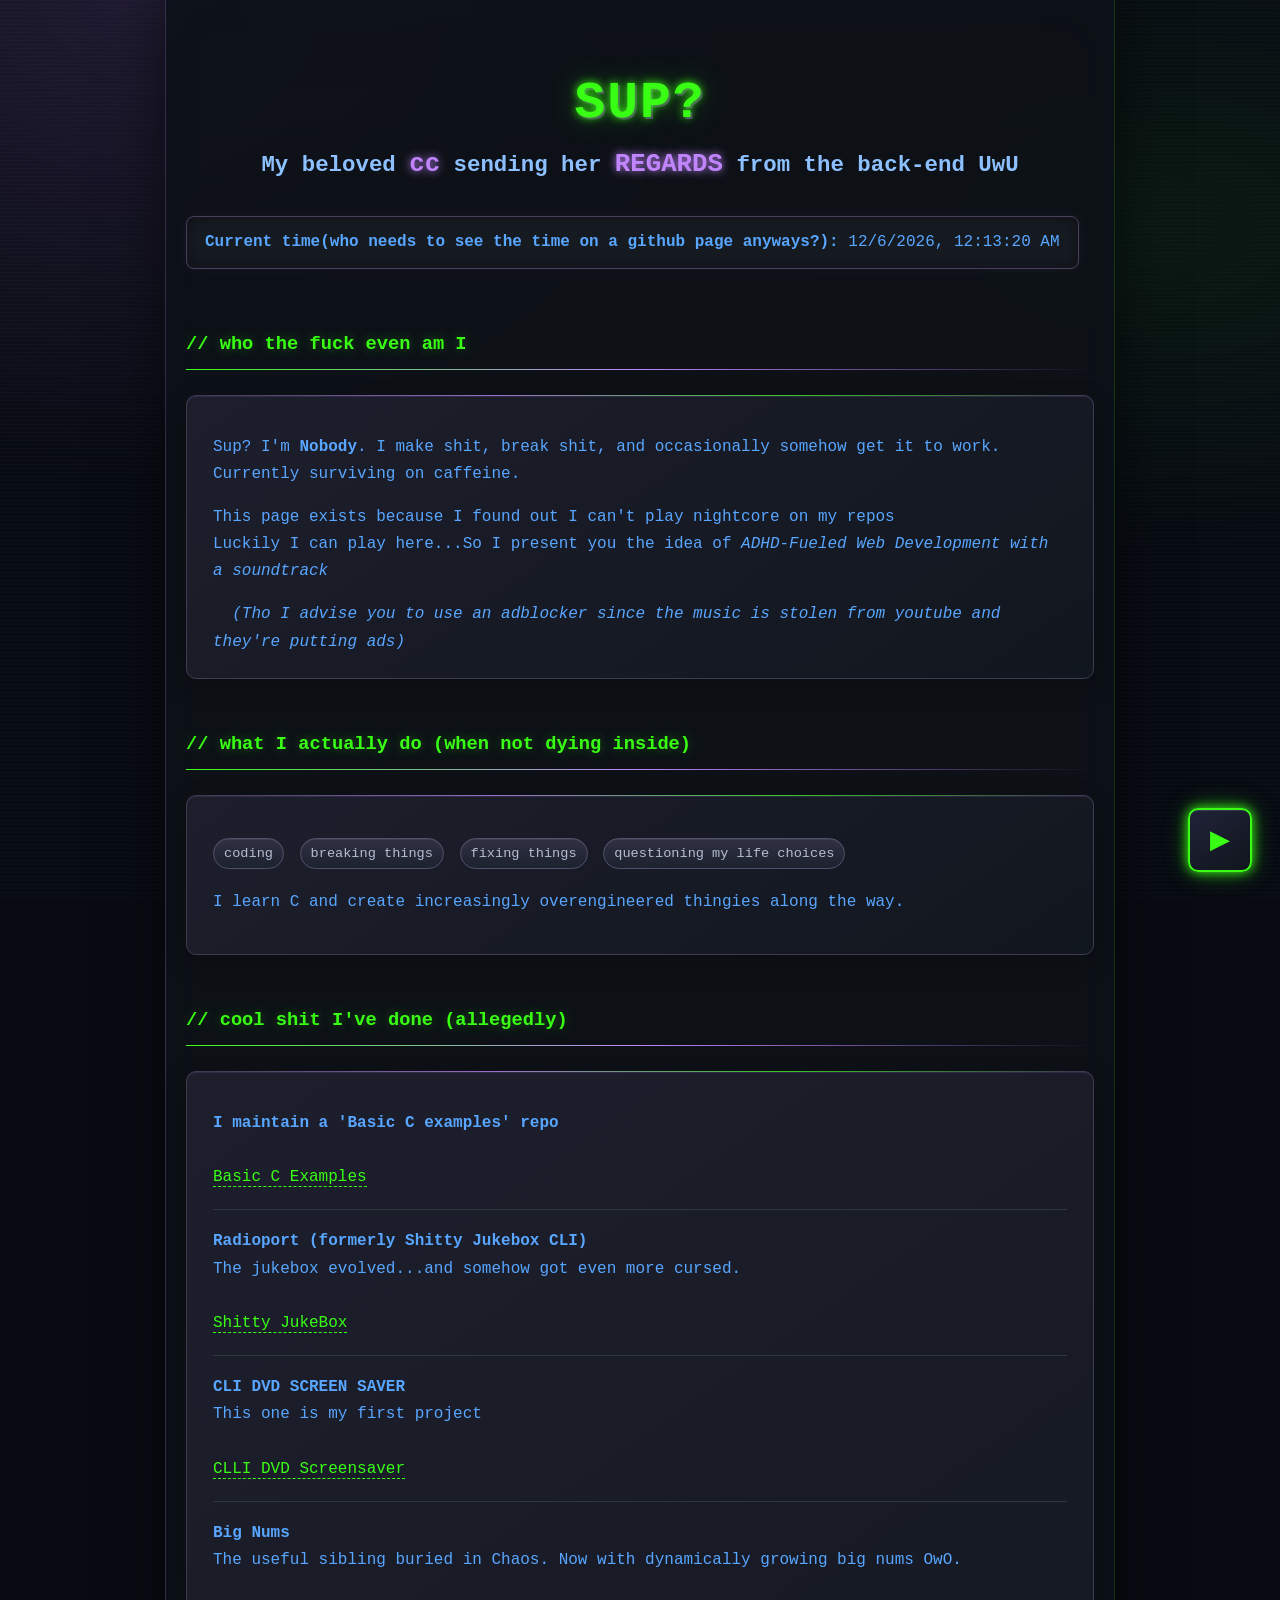
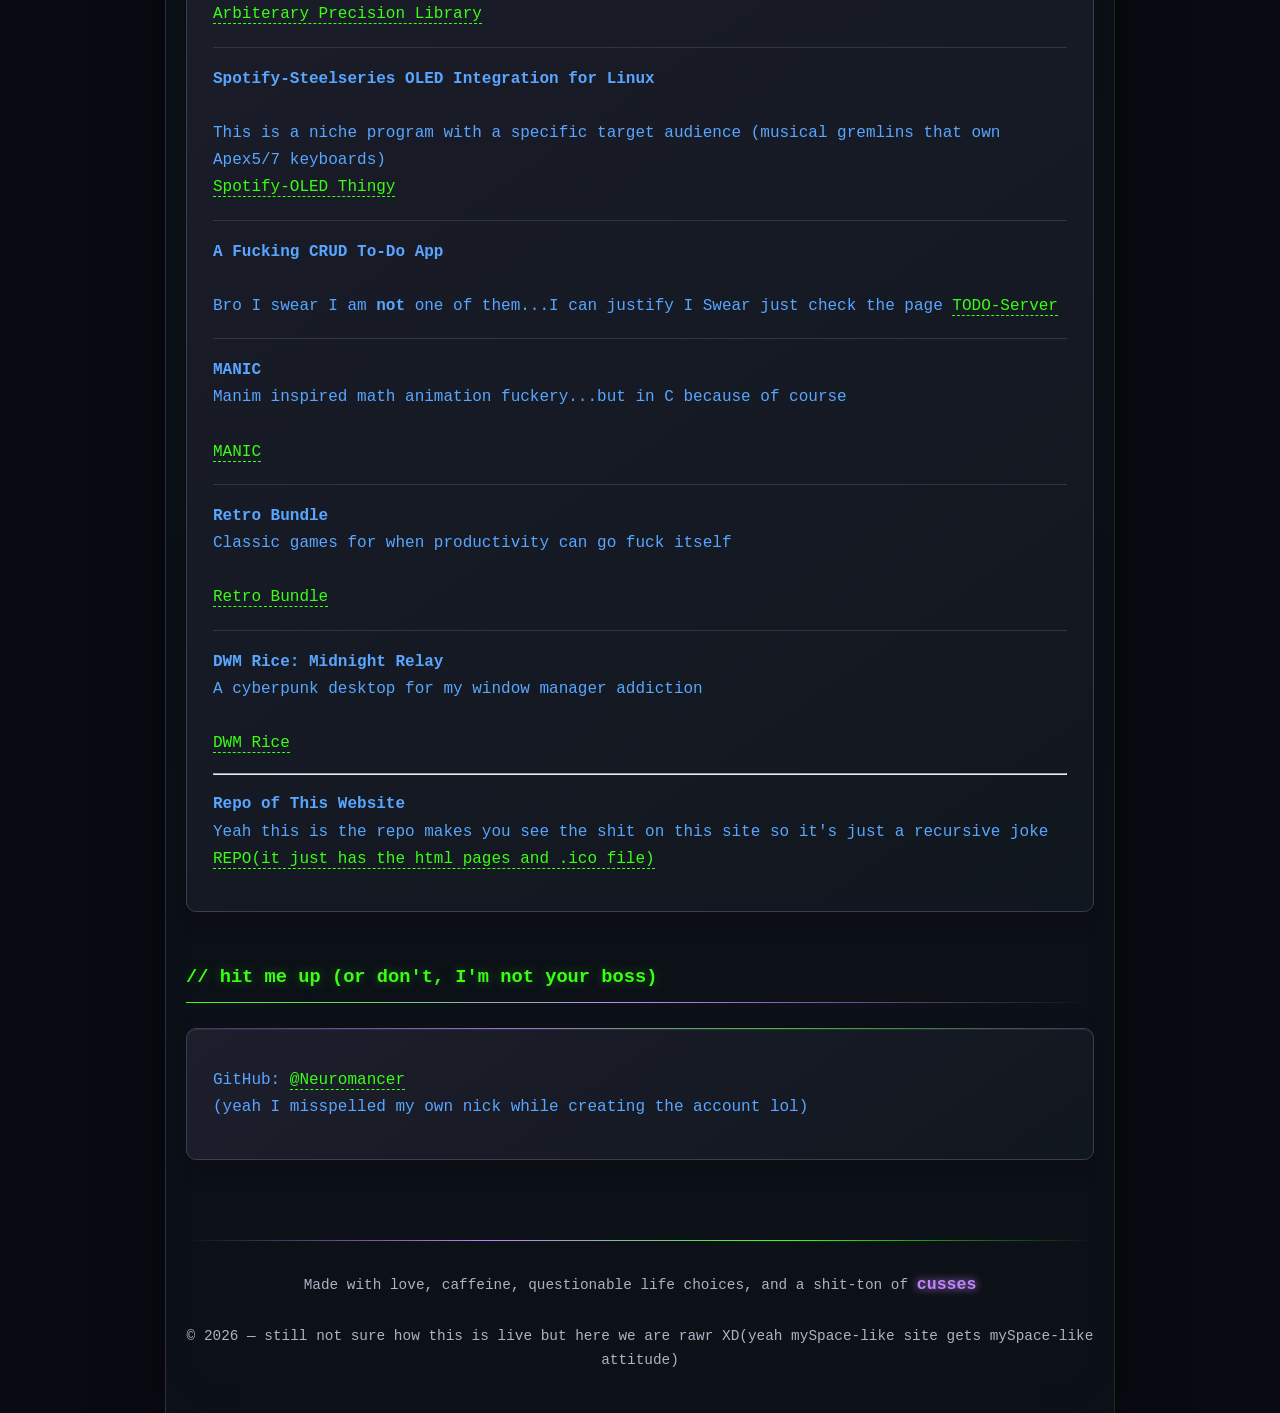
==== commit 386a80af: "More webshit how entertaining(!)" ====
--- a/index.html
+++ b/index.html
@@ -46,7 +46,7 @@
             <span class="tag">questioning my life choices</span>
         </p>
         <p>
-                I just learn C and create thingies along the way.
+                I learn C and create increasingly overengineered thingies along the way.
         </p>
     </div>
 
@@ -61,8 +61,8 @@
         </p>
         <hr style="border: none; border-top: 1px solid #30363d; margin: 18px 0;">
         <p>
-            <strong>Shitty Jukebox CLI</strong><br>
-            This one is even more cursed.<br><br>
+            <strong>Radioport (formerly Shitty Jukebox CLI)</strong><br>
+            The jukebox evolved...and somehow got even more cursed.<br><br>
             <a href="src/shittyJukebox.html">Shitty JukeBox</a>
         </p>
         <hr style="border: none; border-top: 1px solid #30363d; margin: 18px 0;">
@@ -74,7 +74,7 @@
         <hr style="border: none; border-top: 1px solid #30363d; margin: 18px 0;">
         <p>
             <strong>Big Nums</strong><br>
-            The useful sibling buried in Chaos.<br><br>
+            The useful sibling buried in Chaos. Now with dynamically growing big nums OwO.<br><br>
             <a href="src/bigNums.html">Arbiterary Precision Library</a>
         </p>
         <hr style="border: none; border-top: 1px solid #30363d; margin: 18px 0;">
@@ -88,6 +88,25 @@
             <strong>A Fucking CRUD To-Do App</strong><br>
             <br>Bro I swear I am <b>not</b> one of them...I can justify I Swear just check the page
             <a href="src/todo.html">TODO-Server</a>
+        </p>
+
+        <hr class="section-divider">
+        <p>
+            <strong>MANIC</strong><br>
+            Manim inspired math animation fuckery...but in C because of course<br><br>
+            <a href="src/manic.html">MANIC</a>
+        </p>
+        <hr class="section-divider">
+        <p>
+            <strong>Retro Bundle</strong><br>
+            Classic games for when productivity can go fuck itself<br><br>
+            <a href="src/retroBundle.html">Retro Bundle</a>
+        </p>
+        <hr class="section-divider">
+        <p>
+            <strong>DWM Rice: Midnight Relay</strong><br>
+            A cyberpunk desktop for my window manager addiction<br><br>
+            <a href="src/dwmRice.html">DWM Rice</a>
         </p>
 
         <hr>
--- a/style.css
+++ b/style.css
@@ -249,4 +249,139 @@
     box-shadow: 
         0 0 18px #39ff14,
         0 0 35px rgba(57, 255, 20, 0.5);
-}+}
+/* A little MySpace snuck into the terminal. It lives here now. */
+html {
+    background: #080b12;
+    background-image:
+        radial-gradient(ellipse at 10% 0%, rgba(192, 132, 252, 0.13), transparent 38%),
+        radial-gradient(ellipse at 90% 25%, rgba(57, 255, 20, 0.06), transparent 35%),
+        repeating-linear-gradient(0deg, transparent 0 3px, rgba(88, 166, 255, 0.025) 3px 4px);
+    background-attachment: fixed;
+}
+
+body {
+    position: relative;
+    background: linear-gradient(180deg, rgba(13, 17, 23, 0.92), rgba(13, 17, 23, 0.97));
+    border-left: 1px solid rgba(192, 132, 252, 0.22);
+    border-right: 1px solid rgba(57, 255, 20, 0.14);
+    box-shadow: 0 0 55px rgba(0, 0, 0, 0.55), inset 0 0 55px rgba(88, 166, 255, 0.025);
+    overflow-wrap: anywhere;
+}
+
+::selection {
+    color: #0d1117;
+    background: #c084fc;
+    text-shadow: none;
+}
+
+h1 {
+    line-height: 1.15;
+    overflow-wrap: anywhere;
+    text-shadow: 0 0 8px #39ff14, 2px 2px 0 #51346d, 0 0 28px rgba(57, 255, 20, 0.35);
+}
+
+h2 {
+    color: #8dc0ff;
+}
+
+h3 {
+    border-image: linear-gradient(90deg, #39ff14, #c084fc 50%, transparent) 1;
+    text-shadow: 0 0 12px rgba(57, 255, 20, 0.35);
+}
+
+h4 {
+    text-shadow: 0 0 12px rgba(192, 132, 252, 0.25);
+}
+
+a {
+    transition: color 0.2s ease, text-shadow 0.2s ease, border-color 0.2s ease;
+}
+
+a:focus-visible,
+.music-btn:focus-visible {
+    outline: 2px solid #c084fc;
+    outline-offset: 4px;
+}
+
+.card {
+    position: relative;
+    background: linear-gradient(145deg, rgba(30, 31, 45, 0.98), rgba(17, 23, 31, 0.98));
+    border-color: #3d3c50;
+    box-shadow: inset 0 1px 0 rgba(192, 132, 252, 0.13), 0 8px 24px rgba(0, 0, 0, 0.22);
+    transition: border-color 0.25s ease, box-shadow 0.25s ease;
+}
+
+.card::before {
+    content: "";
+    position: absolute;
+    top: -1px;
+    left: 20px;
+    right: 20px;
+    height: 1px;
+    background: linear-gradient(90deg, transparent, #c084fc, #39ff14, transparent);
+    opacity: 0.7;
+    pointer-events: none;
+}
+
+.card:hover {
+    border-color: rgba(57, 255, 20, 0.7);
+    box-shadow: inset 0 1px 0 rgba(192, 132, 252, 0.2), 0 0 20px rgba(57, 255, 20, 0.12), 0 8px 24px rgba(0, 0, 0, 0.25);
+}
+
+.tag {
+    color: #b4bed0;
+    background: linear-gradient(180deg, #303044, #1c222e);
+    border-color: #51506a;
+    box-shadow: inset 0 1px 0 rgba(255, 255, 255, 0.07);
+}
+
+.tag.hot {
+    color: #ff9c94;
+    background: linear-gradient(180deg, #48252e, #2d1b1b);
+}
+
+.tag.purple {
+    background: linear-gradient(180deg, #382344, #1f1a2e);
+}
+
+.time-box,
+.codeish {
+    box-shadow: inset 0 0 18px rgba(0, 0, 0, 0.35), 0 0 12px rgba(192, 132, 252, 0.06);
+    border-color: #49405c;
+}
+
+.codeish {
+    color: #b4bed0;
+    overflow-wrap: normal;
+}
+
+.footer {
+    border-image: linear-gradient(90deg, transparent, #c084fc, #39ff14, transparent) 1;
+    color: #aab4c3;
+}
+
+.music-btn {
+    background: linear-gradient(145deg, #202338, #10151d);
+    box-shadow: inset 0 1px 0 rgba(255, 255, 255, 0.12), 0 0 12px #39ff14, 0 0 24px rgba(57, 255, 20, 0.35);
+}
+
+.music-btn.playing {
+    background: linear-gradient(145deg, #233c2f, #171c2b);
+}
+
+@media (max-width: 600px) {
+    body {
+        border: 0;
+        padding-bottom: 100px;
+    }
+
+    h1 { font-size: clamp(1.75em, 9vw, 2.2em); }
+    h2 { font-size: 1.15em; }
+    .music-btn { right: 16px; bottom: 16px; width: 56px; height: 56px; }
+}
+
+@media (prefers-reduced-motion: reduce) {
+    .glow { animation: none; }
+    *, *::before, *::after { transition-duration: 0.01ms !important; }
+}
